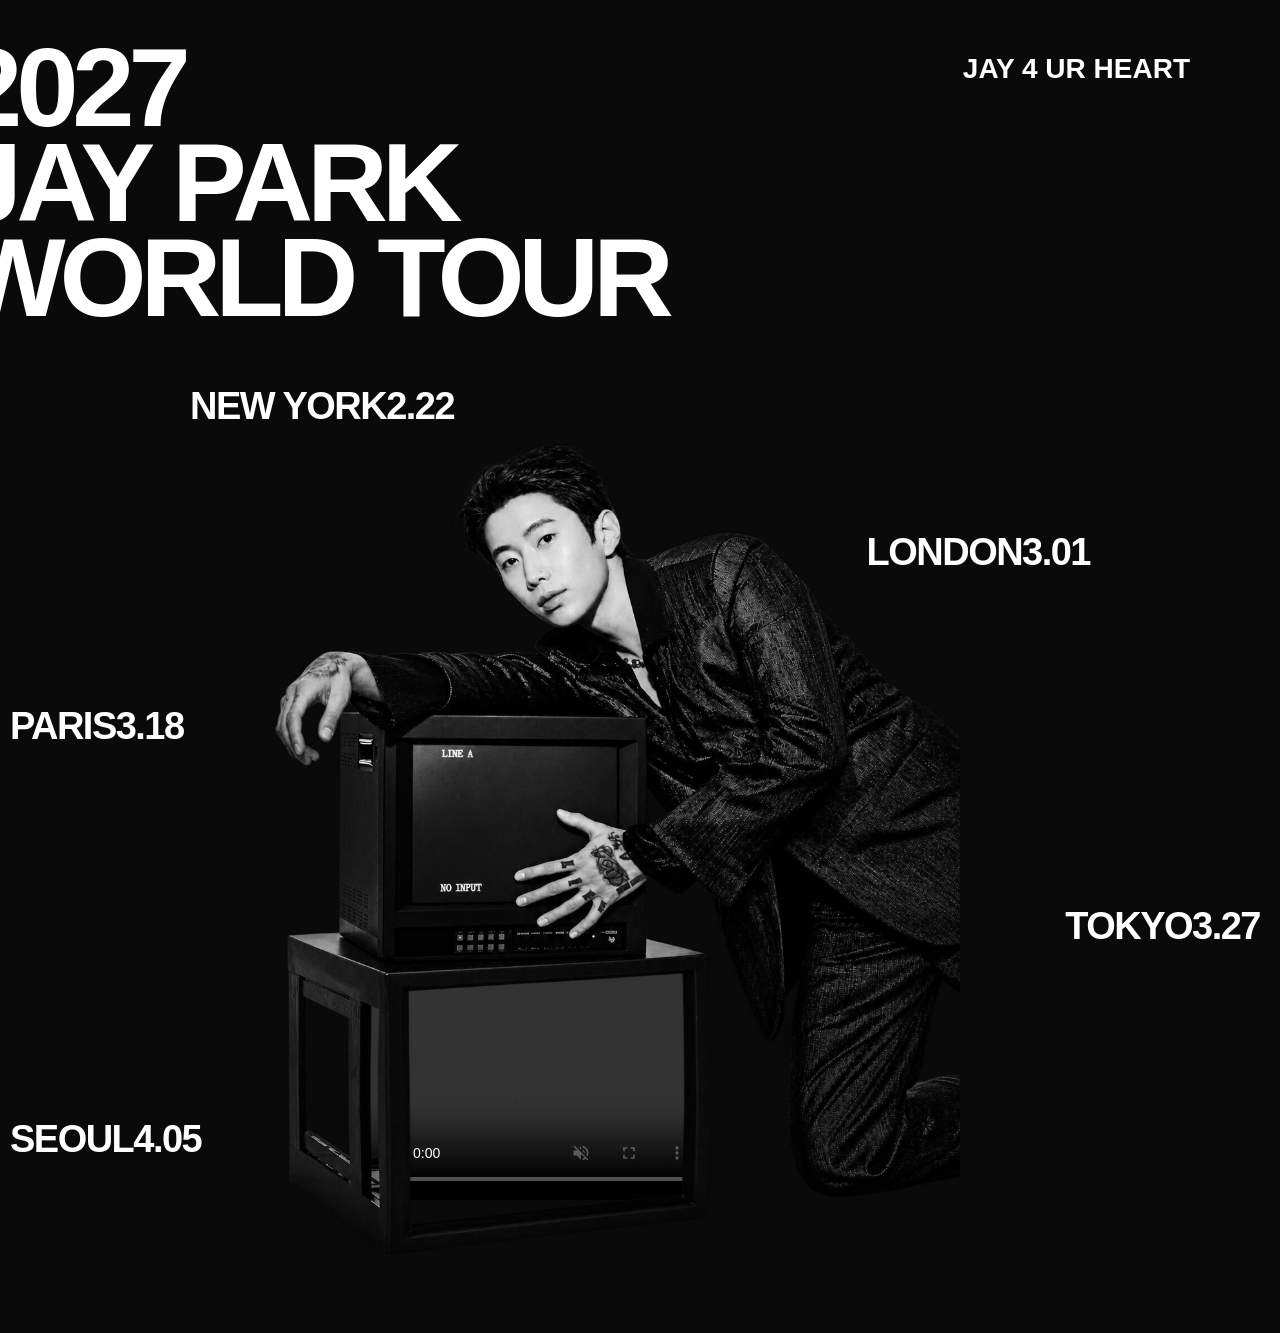
==== index.html @ a557fb58 "Add files via upload" ====
<!DOCTYPE html>
<html lang="en">

<head>
  <meta charset="UTF-8">
  <meta name="viewport"
        content="width=device-width, initial-scale=1.0">

  <title>2027 Jay Park World Tour</title>

  <link rel="stylesheet" href="style.css">
</head>

<body>

  <main class="poster">

    <!-- TOP RIGHT TEXT -->
    <div class="slogan">
      JAY 4 UR HEART
    </div>


    <!-- MAIN TITLE -->
    <header class="title">
      <h1>
        <span>2027</span>
        <span>JAY PARK</span>

        <a href="tour-map.html" class="tour-link">
          WORLD TOUR
        </a>
      </h1>
    </header>


    <!-- TOUR DATES -->
    <section class="tour-dates">


      <!-- NEW YORK -->
      <div class="date">

        <a href="newyork.html" class="city-link">
          <span>NEW YORK</span>
          <span>2.22</span>
        </a>

        <div class="hover-card">
          <img src="ny.jpg" alt="Jay Park New York">
          <p>JAY PARK IN NEW YORK</p>
        </div>

      </div>


      <!-- LONDON -->
      <div class="date">

        <a href="london.html" class="city-link">
          <span>LONDON</span>
          <span>3.01</span>
        </a>

        <div class="hover-card">
          <img src="ld.jpg" alt="Jay Park London">
          <p>JAY PARK IN LONDON</p>
        </div>

      </div>


      <!-- PARIS -->
      <div class="date">

        <a href="paris.html" class="city-link">
          <span>PARIS</span>
          <span>3.18</span>
        </a>

        <div class="hover-card">
          <img src="prs.jpg" alt="Jay Park Paris">
          <p>JAY PARK IN PARIS</p>
        </div>

      </div>


      <!-- TOKYO -->
      <div class="date">

        <a href="tokyo.html" class="city-link">
          <span>TOKYO</span>
          <span>3.27</span>
        </a>

        <div class="hover-card">
          <img src="tyo.jpg" alt="Jay Park Tokyo">
          <p>JAY PARK IN TOKYO</p>
        </div>

      </div>


      <!-- SEOUL -->
      <div class="date">

        <a href="seoul.html" class="city-link">
          <span>SEOUL</span>
          <span>4.05</span>
        </a>

        <div class="hover-card">
          <img src="sl.jpg" alt="Jay Park Seoul">
          <p>JAY PARK IN SEOUL</p>
        </div>

      </div>


    </section>


    <!-- ARTIST IMAGE + MUSIC VIDEO -->
    <div class="artist">

      <img src="jay.PNG" alt="Jay Park">

      <div class="tv-screen">

        <video autoplay muted loop playsinline controls>
          <source src="jay-mv.mov"
                  type="video/quicktime">
          Your browser does not support video.
        </video>

      </div>

    </div>


  </main>

</body>
</html>
---- style.css ----
* {
  margin: 0;
  padding: 0;
  box-sizing: border-box;
}

body {
  background-color: #0a0a0a;
  color: white;
  font-family: "Arial Black",Arial, Helvetica, sans-serif;
}

/* Poster */

.poster {
  position: relative;
  width: 100%;
  max-width: 1000px;
  aspect-ratio: 3 / 4;
  margin: 0 auto;
  background-color: #0a0a0a;
  overflow: visible;
}

/* Slogan */

.slogan {
  position: absolute;
  top: 4%;
  right: -5%;
  font-size: clamp(9px, 2.5vw, 28px);
  font-weight: 800;
  z-index: 3;
}

/* Main title */

.title {
  position: absolute;
  top: 3%;
  left: -18%;
  width: 90%;
  z-index: 3;
}

.title h1 {
  font-size: clamp(36px, 10.5vw, 112px);
  font-weight: 900;
  line-height: 0.85;
  letter-spacing: -0.055em;
}

.title span {
  display: block;
  white-space: nowrap;
}
tour-link {
  display: block;
  color: white;
  text-decoration: none;
  cursor: pointer;
  white-space: nowrap;
}
a {
  color: white;
  text-decoration: none;
}

a:visited {
  color: white;
}

a:hover {
  color: white;
}

a:active {
  color: white;
}
.tour-link:hover {
  color: #999999;
}
/* Tour dates */

.tour-dates {
  position: absolute;
  inset: 0;
  width: 100%;
  height: 100%;
  z-index: 3;
  pointer-events: none;
}

.date {
  position: absolute;
  display: flex;
  flex-direction: column;
  gap: 4px;
  width: max-content;
  margin: 0;

  font-family: "Arial Black", Arial, sans-serif;
  font-size: clamp(17px, 3.5vw, 38px);
  font-weight: 900;
  line-height: 1;
  letter-spacing: -0.04em;
  text-align: left;
}

/* Scattered positions */

.date:nth-child(1) {
  top: 29%;
  left: 5%;
}

.date:nth-child(2) {
  top: 40%;
  right: 5%;
}

.date:nth-child(3) {
  top: 53%;
  left: -13%;
}

.date:nth-child(4) {
  top: 68%;
  right: -12%;
}

.date:nth-child(5) {
  top: 84%;
  left: -13%;
}
/* Mobile */

@media (max-width: 600px) {
  .date {
    font-size: clamp(13px, 3.8vw, 23px);
  }
}
/* Artist */

.artist {
  position: absolute;
  bottom: 3%;
  left: 12%;
  width: 70%;
  z-index: 1;
}

.artist img {
  position: relative;
  display: block;
  width: 100%;
  height: auto;
  z-index: 2;
  filter: grayscale(100%);
}
/* MV inside television */

.tv-screen {
  position: absolute;

  top: 65%;
  left: 15%;

  width: 48%;
  height: 25%;

  overflow: hidden;
  z-index: 1;
  background: transparent;
}

.tv-screen video {
  display: block;
  width: 100%;
  height: 100%;
  object-fit: cover;
  object-position: center;
  filter: grayscale(100%);
}


/* Responsive layout */

@media (max-width: 600px) {

  .title h1 {
    font-size: 10vw;
  }

  .slogan {
    font-size: 2.3vw;
  }

  .tour-dates {
    top: 30%;
    width: 24%;
  }

  .date {
    font-size: 2.2vw;
    margin-bottom: 8px;
  }

  .artist {
    width: 95%;
    left: 2%;
    bottom: 5%;
  }
}
.tour-dates {
  pointer-events: none;
  z-index: 5;
}

.date {
  pointer-events: auto;
  cursor: pointer;
}

.date:hover {
  z-index: 20;
}

/* Hover Photo */

.hover-card {
  position: absolute;
  top: 50%;
  left: 50%;

  width: 180px;
  padding: 7px;
  background-color: #eeeeee;
  color: black;

  opacity: 0;
  visibility: hidden;
  pointer-events: none;

  transform: translate(-50%, -40%) scale(0.9);

  transition:
    opacity 0.3s ease,
    transform 0.3s ease,
    visibility 0.3s;
}

.hover-card img {
  display: block;
  width: 100%;
  height: 210px;
  object-fit: cover;
  filter: none;
}

.hover-card p {
  margin-top: 8px;
  font-family: Arial, sans-serif;
  font-size: 13px;
  font-weight: 900;
  line-height: 1.2;
  text-align: center;
}

/* Show photo on hover */

.date:hover .hover-card {
  opacity: 1;
  visibility: visible;
  transform: translate(-50%, -50%) scale(1);
}

/* Mobile */

@media (max-width: 600px) {
  .hover-card {
    width: 120px;
    padding: 5px;
  }

  .hover-card img {
    height: 145px;
  }

  .hover-card p {
    font-size: 10px;
  }
}.date > a {
  display: flex;
  justify-content: space-between;
  width: 100%;
  color: white;
  text-decoration: none;
}

.date > a:visited {
  color: white;
}
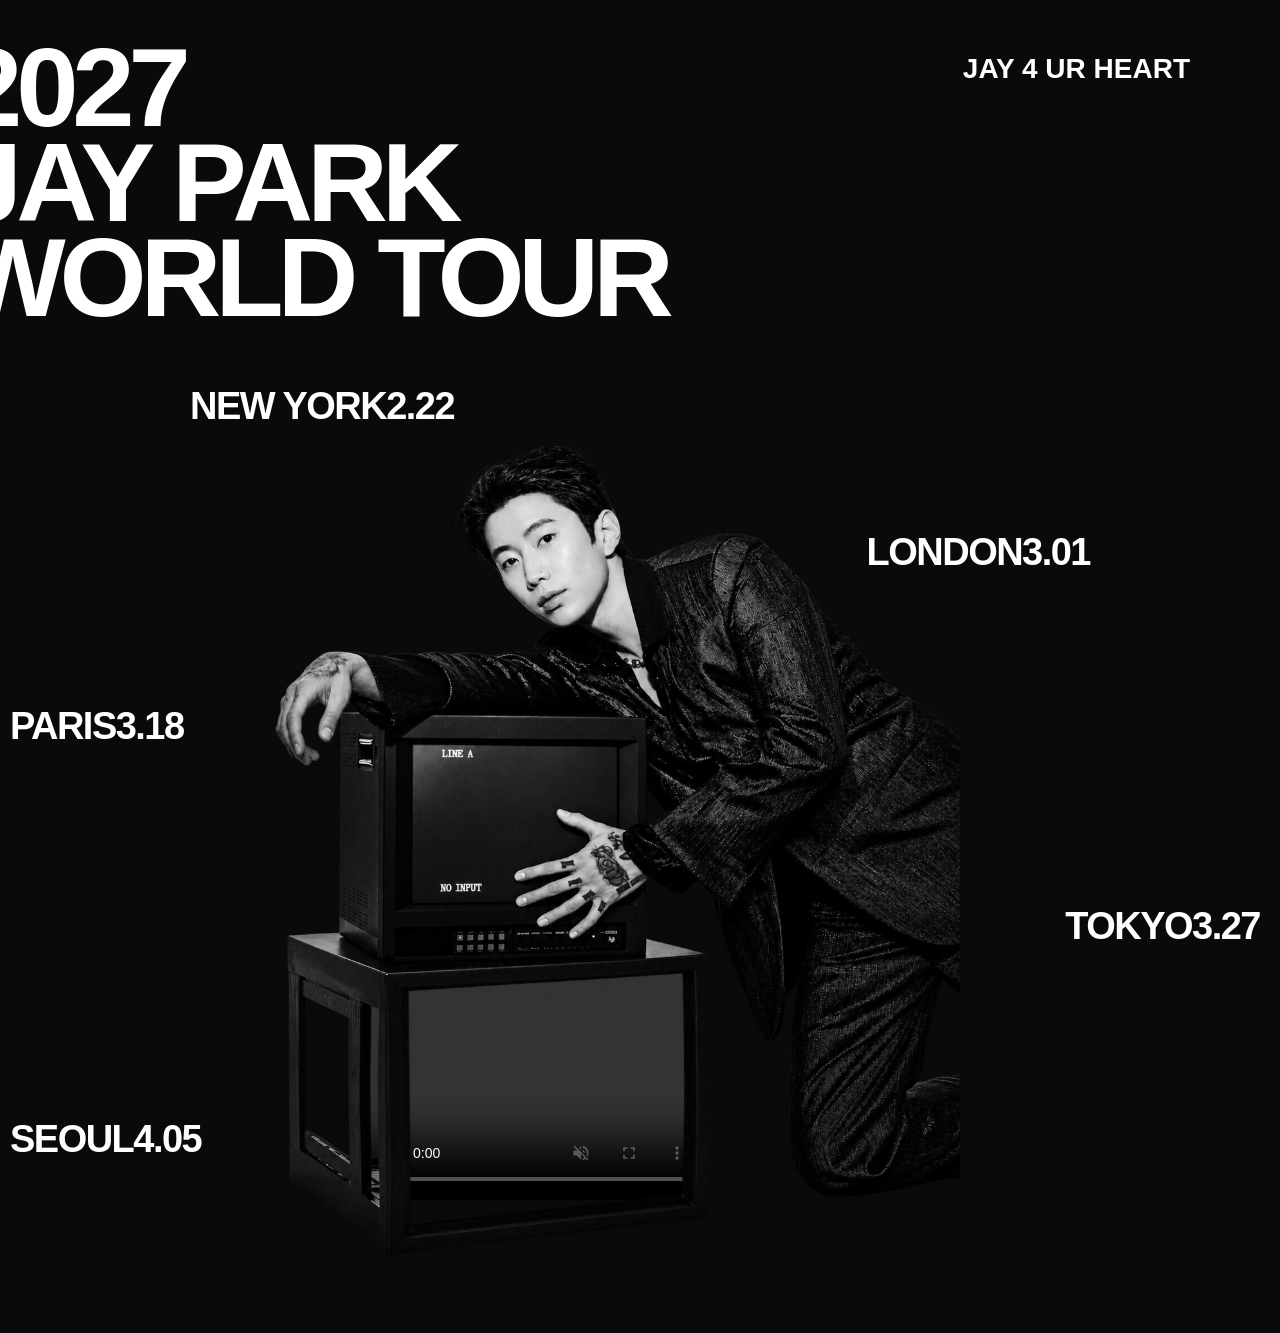
==== commit 967c5a1a: "Change video source from jay-mv.mov to jay-mv2.mov" ====
--- a/index.html
+++ b/index.html
@@ -129,7 +129,7 @@
       <div class="tv-screen">
 
         <video autoplay muted loop playsinline controls>
-          <source src="jay-mv.mov"
+          <source src="jay-mv2.mov"
                   type="video/quicktime">
           Your browser does not support video.
         </video>
@@ -142,4 +142,4 @@
   </main>
 
 </body>
-</html>+</html>
